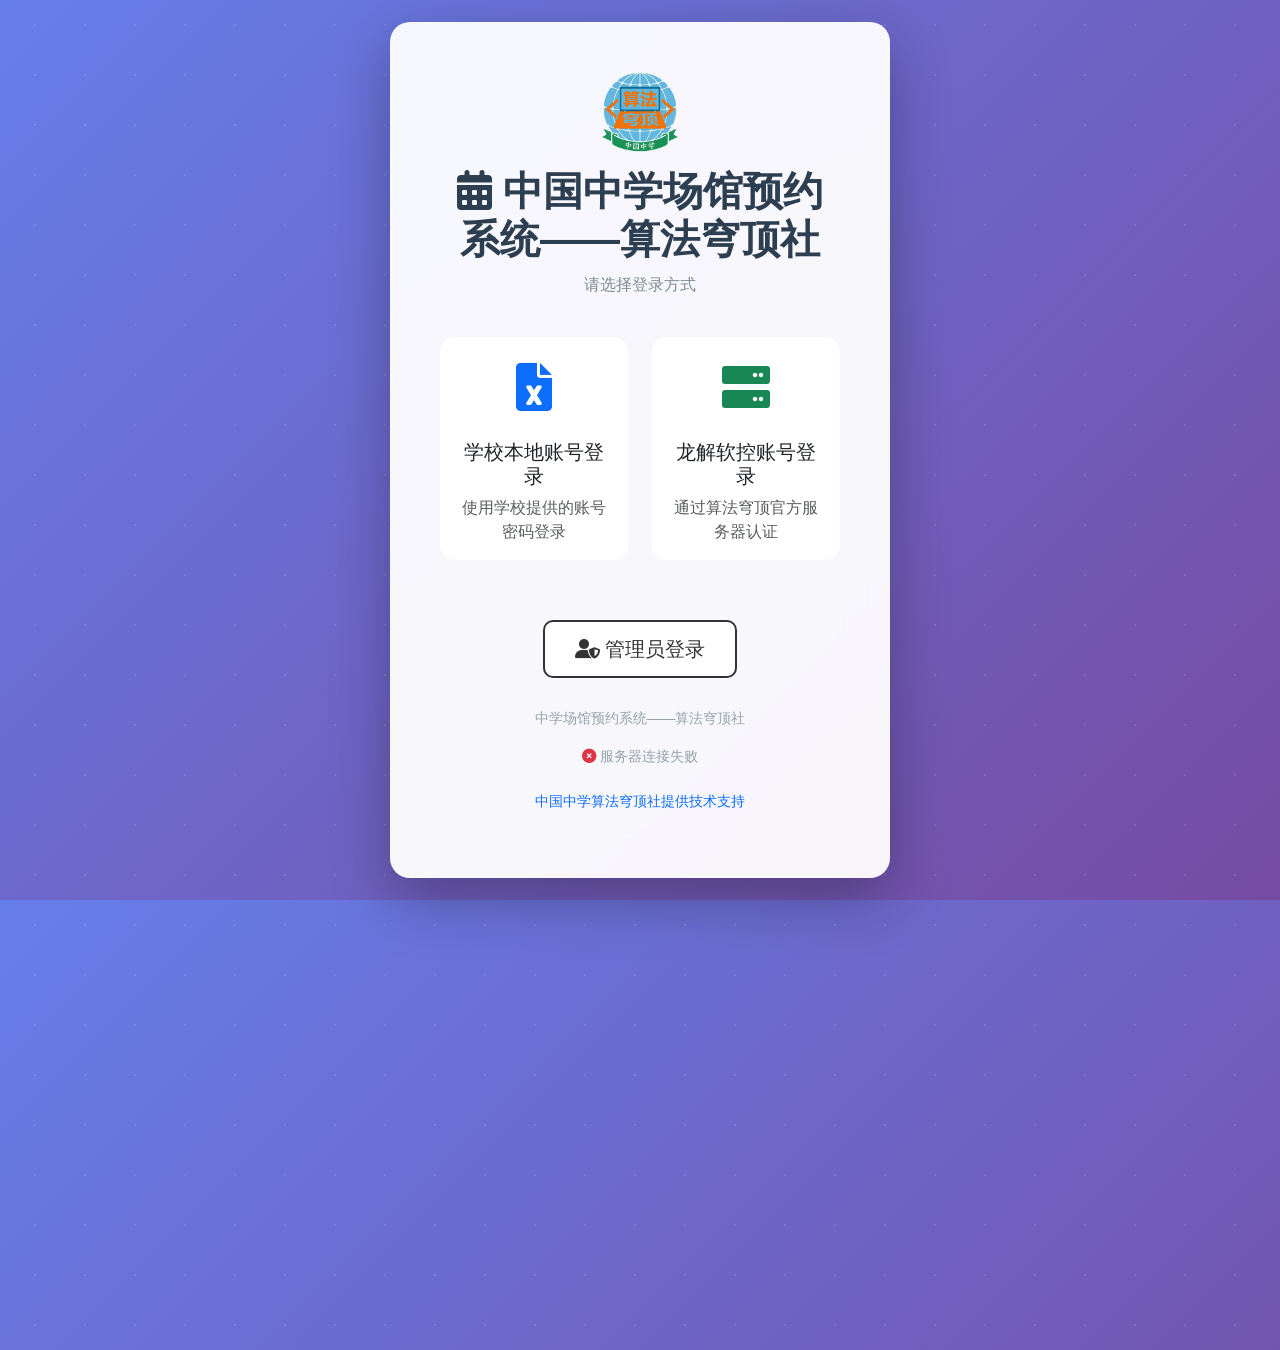
==== templates/index.html @ b03fac3a "feat: 管理员身份验证改造+数据查看导出+社团图标 1. 管理员登录改为身份验证(account_type==admin),参考xyz服务器实现;2. 控制面板新增预约数据查看与导出功能(系统选择" ====
<!DOCTYPE html>
<html lang="zh-CN">
<head>
    <meta charset="UTF-8">
    <meta name="viewport" content="width=device-width, initial-scale=1.0">
    <title>中国中学场馆预约系统——算法穹顶社 - 登录</title>
    <link rel="icon" href="/static/images/社团图标.png" type="image/png">
    <link href="https://cdn.jsdelivr.net/npm/bootstrap@5.1.3/dist/css/bootstrap.min.css" rel="stylesheet">
    <link rel="stylesheet" href="https://cdnjs.cloudflare.com/ajax/libs/font-awesome/6.0.0/css/all.min.css">
    <style>
        :root {
            --primary: #3498db;
            --success: #2ecc71;
            --danger: #e74c3c;
            --warning: #f39c12;
            --info: #1abc9c;
        }

        body {
            background: linear-gradient(135deg, #667eea 0%, #764ba2 100%);
            font-family: 'PingFang SC', 'Microsoft YaHei', 'Segoe UI', Tahoma, Geneva, Verdana, sans-serif;
            min-height: 100vh;
            display: flex;
            align-items: center;
            position: relative;
            overflow: hidden;
        }

        body::before {
            content: '';
            position: absolute;
            top: -50%;
            left: -50%;
            width: 200%;
            height: 200%;
            background: radial-gradient(circle, rgba(255, 255, 255, 0.1) 1px, transparent 1px);
            background-size: 50px 50px;
            animation: move 20s linear infinite;
        }

        @keyframes move {
            0% { transform: translate(0, 0); }
            100% { transform: translate(50px, 50px); }
        }

        .login-container {
            max-width: 500px;
            margin: 0 auto;
            padding: 50px;
            background: rgba(255, 255, 255, 0.95);
            backdrop-filter: blur(20px);
            border-radius: 20px;
            box-shadow: 0 20px 60px rgba(0, 0, 0, 0.3);
            position: relative;
            z-index: 1;
        }

        .login-header {
            text-align: center;
            margin-bottom: 40px;
        }

        .login-header h1 {
            color: #2c3e50;
            font-weight: 700;
            margin-bottom: 10px;
        }

        .login-header p {
            color: #7f8c8d;
        }

        .login-tabs .nav-link {
            border-radius: 10px 10px 0 0;
            font-weight: 500;
        }

        .login-card {
            border: none;
            border-radius: 15px;
            transition: all 0.3s ease;
            cursor: pointer;
            margin-bottom: 20px;
        }

        .login-card:hover {
            transform: translateY(-5px);
            box-shadow: 0 10px 30px rgba(0, 0, 0, 0.2);
        }

        .login-icon {
            font-size: 3rem;
            margin-bottom: 15px;
        }

        .btn-login {
            border-radius: 10px;
            padding: 12px 30px;
            font-weight: 600;
            background: linear-gradient(135deg, #667eea 0%, #764ba2 100%);
            border: none;
            transition: all 0.3s ease;
        }

        .btn-login:hover {
            transform: translateY(-2px);
            box-shadow: 0 10px 20px rgba(102, 126, 234, 0.4);
        }

        .form-control {
            border-radius: 10px;
            padding: 12px 15px;
            border: 2px solid #e0e0e0;
        }

        .form-control:focus {
            border-color: var(--primary);
            box-shadow: 0 0 0 0.25rem rgba(52, 152, 219, 0.25);
        }

        .alert-container {
            position: fixed;
            top: 20px;
            right: 20px;
            z-index: 9999;
            min-width: 300px;
        }

        .system-info {
            text-align: center;
            margin-top: 30px;
            color: #95a5a6;
            font-size: 0.9rem;
        }
    </style>
</head>
<body>
    <div class="container">
        <div class="login-container">
            <div class="login-header">
                <img src="/static/images/社团图标.png" alt="算法穹顶社" style="width:80px;height:80px;border-radius:15px;margin-bottom:15px;">
                <h1><i class="fas fa-calendar-alt"></i> 中国中学场馆预约系统——算法穹顶社</h1>
                <p>请选择登录方式</p>
            </div>

            <div class="row">
                <div class="col-md-6 mb-3">
                    <div class="card login-card" id="xlsxLoginCard">
                        <div class="card-body text-center">
                            <div class="login-icon text-primary">
                                <i class="fas fa-file-excel"></i>
                            </div>
                            <h5 class="card-title">学校本地账号登录</h5>
                            <p class="card-text text-muted">使用学校提供的账号密码登录</p>
                        </div>
                    </div>
                </div>
                <div class="col-md-6 mb-3">
                    <div class="card login-card" id="serverLoginCard">
                        <div class="card-body text-center">
                            <div class="login-icon text-success">
                                <i class="fas fa-server"></i>
                            </div>
                            <h5 class="card-title">龙解软控账号登录</h5>
                            <p class="card-text text-muted">通过算法穹顶官方服务器认证</p>
                        </div>
                    </div>
                </div>
            </div>

            <!-- XLSX登录表单 -->
            <div id="xlsxLoginForm" style="display: none;">
                <form id="xlsxLoginFormElement">
                    <div class="mb-3">
                        <label for="xlsxUsername" class="form-label">用户名</label>
                        <input type="text" class="form-control" id="xlsxUsername" placeholder="请输入用户名" required>
                    </div>
                    <div class="mb-3">
                        <label for="xlsxPassword" class="form-label">密码</label>
                        <input type="password" class="form-control" id="xlsxPassword" placeholder="请输入密码" required>
                    </div>
                    <div class="d-grid gap-2">
                        <button type="submit" class="btn btn-primary btn-login">
                            <i class="fas fa-sign-in-alt"></i> 登录
                        </button>
                        <button type="button" class="btn btn-outline-secondary" onclick="hideAllForms()">
                            <i class="fas fa-arrow-left"></i> 返回
                        </button>
                    </div>
                </form>
            </div>

            <!-- 服务器登录表单 -->
            <div id="serverLoginForm" style="display: none;">
                <form id="serverLoginFormElement">
                    <div class="mb-3">
                        <label for="serverUsername" class="form-label">用户名</label>
                        <input type="text" class="form-control" id="serverUsername" placeholder="请输入用户名" required>
                    </div>
                    <div class="mb-3">
                        <label for="serverPassword" class="form-label">密码</label>
                        <input type="password" class="form-control" id="serverPassword" placeholder="请输入密码" required>
                    </div>
                    <div class="d-grid gap-2">
                        <button type="submit" class="btn btn-success btn-login">
                            <i class="fas fa-sign-in-alt"></i> 登录
                        </button>
                        <button type="button" class="btn btn-outline-secondary" onclick="hideAllForms()">
                            <i class="fas fa-arrow-left"></i> 返回
                        </button>
                    </div>
                </form>
            </div>

            <div class="text-center mt-4 mb-3">
                <button class="btn btn-outline-dark btn-lg" onclick="goToAdminLogin()" style="border-radius: 10px; padding: 12px 30px; border: 2px solid rgba(0, 0, 0, 0.8); color: #333; background: rgba(255, 255, 255, 0.9); backdrop-filter: blur(10px);">
                    <i class="fas fa-user-shield"></i> 管理员登录
                </button>
            </div>

            <div class="system-info">
                <p>中学场馆预约系统——算法穹顶社</p>
                <p id="serverStatus">正在连接服务器...</p>
            </div>

            <!-- 技术支持信息 -->
            <div class="tech-support text-center mt-4">
                <p class="text-muted small">
                    <a href="https://longjieruankong.xyz/sfqd_club" target="_blank" class="text-decoration-none">
                        中国中学算法穹顶社提供技术支持
                    </a>
                </p>
            </div>
        </div>
    </div>

    <!-- 消息提示容器 -->
    <div class="alert-container" id="alertContainer"></div>

    <script src="https://cdn.jsdelivr.net/npm/bootstrap@5.1.3/dist/js/bootstrap.bundle.min.js"></script>
    <script>
        // 页面加载完成后初始化
        document.addEventListener('DOMContentLoaded', function() {
            // 绑定登录卡片点击事件
            document.getElementById('xlsxLoginCard').addEventListener('click', function() {
                showLoginForm('xlsx');
            });

            document.getElementById('serverLoginCard').addEventListener('click', function() {
                showLoginForm('server');
            });

            // 绑定表单提交事件
            document.getElementById('xlsxLoginFormElement').addEventListener('submit', function(e) {
                e.preventDefault();
                loginWithXLSX();
            });

            document.getElementById('serverLoginFormElement').addEventListener('submit', function(e) {
                e.preventDefault();
                loginWithServer();
            });

            // 检查服务器状态
            checkServerStatus();
        });

        // 显示登录表单
        function showLoginForm(type) {
            hideAllForms();

            if (type === 'xlsx') {
                document.getElementById('xlsxLoginForm').style.display = 'block';
            } else if (type === 'server') {
                document.getElementById('serverLoginForm').style.display = 'block';
            }
        }

        // 隐藏所有表单
        function hideAllForms() {
            document.getElementById('xlsxLoginForm').style.display = 'none';
            document.getElementById('serverLoginForm').style.display = 'none';
        }

        // 通过XLSX登录
        async function loginWithXLSX() {
            const username = document.getElementById('xlsxUsername').value.trim();
            const password = document.getElementById('xlsxPassword').value.trim();

            if (!username || !password) {
                showAlert('请输入用户名和密码', 'warning');
                return;
            }

            try {
                const response = await fetch('/api/login/xlsx', {
                    method: 'POST',
                    headers: {
                        'Content-Type': 'application/json'
                    },
                    body: JSON.stringify({ username, password })
                });

                const data = await response.json();

                if (data.success) {
                    showAlert('登录成功', 'success');
                    setTimeout(() => {
                        window.location.href = '/reservation';
                    }, 1000);
                } else {
                    showAlert(data.error || '登录失败', 'danger');
                }
            } catch (error) {
                showAlert('网络错误: ' + error.message, 'danger');
            }
        }

        // 通过服务器登录
        async function loginWithServer() {
            const username = document.getElementById('serverUsername').value.trim();
            const password = document.getElementById('serverPassword').value.trim();

            if (!username || !password) {
                showAlert('请输入用户名和密码', 'warning');
                return;
            }

            try {
                const response = await fetch('/api/login/server', {
                    method: 'POST',
                    headers: {
                        'Content-Type': 'application/json'
                    },
                    body: JSON.stringify({ username, password })
                });

                const data = await response.json();

                if (data.success) {
                    showAlert('登录成功', 'success');
                    setTimeout(() => {
                        window.location.href = '/reservation';
                    }, 1000);
                } else {
                    showAlert(data.error || '登录失败', 'danger');
                }
            } catch (error) {
                showAlert('网络错误: ' + error.message, 'danger');
            }
        }

        // 检查服务器状态
        async function checkServerStatus() {
            try {
                const response = await fetch('/api/system/info');
                if (response.ok) {
                    document.getElementById('serverStatus').innerHTML = '<i class="fas fa-check-circle text-success"></i> 服务器连接正常';
                } else {
                    document.getElementById('serverStatus').innerHTML = '<i class="fas fa-times-circle text-danger"></i> 服务器连接失败';
                }
            } catch {
                document.getElementById('serverStatus').innerHTML = '<i class="fas fa-times-circle text-danger"></i> 无法连接服务器';
            }
        }

        // 显示消息提示
        function showAlert(message, type = 'info', duration = 5000) {
            const alertContainer = document.getElementById('alertContainer');
            const alertId = 'alert-' + Date.now();

            const alertHtml = `
                <div id="${alertId}" class="alert alert-${type} alert-dismissible fade show" role="alert">
                    <i class="fas fa-${getAlertIcon(type)} me-2"></i>
                    ${message}
                    <button type="button" class="btn-close" data-bs-dismiss="alert"></button>
                </div>
            `;

            alertContainer.innerHTML += alertHtml;

            if (duration > 0) {
                setTimeout(() => {
                    const alert = document.getElementById(alertId);
                    if (alert) {
                        alert.remove();
                    }
                }, duration);
            }
        }

        // 获取提示图标
        function getAlertIcon(type) {
            switch(type) {
                case 'success': return 'check-circle';
                case 'warning': return 'exclamation-triangle';
                case 'danger': return 'times-circle';
                default: return 'info-circle';
            }
        }

        // 跳转到管理员登录页面
        function goToAdminLogin() {
            window.location.href = '/control';
        }
    </script>
</body>
</html>
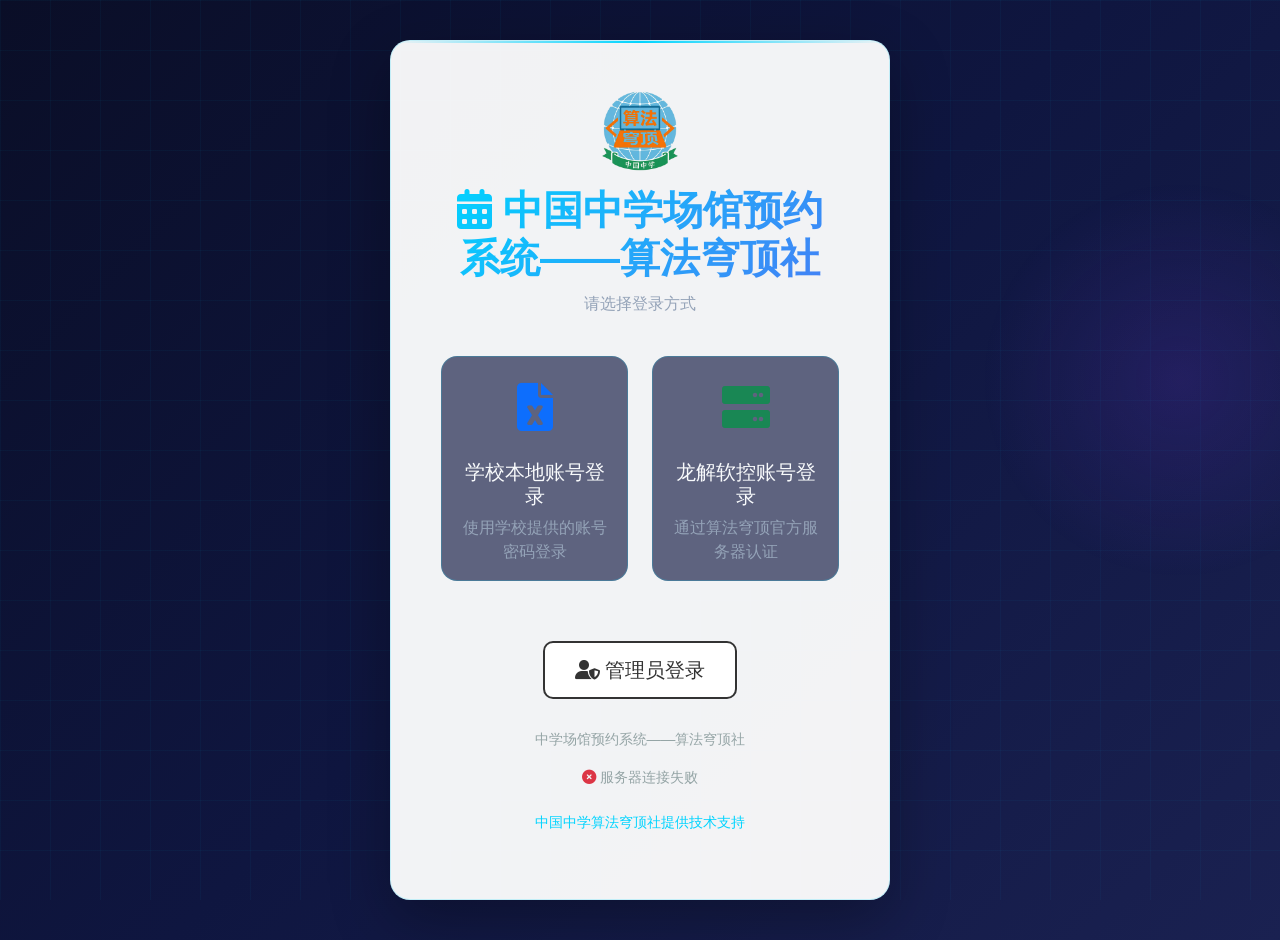
==== commit d2a32117: "feat: 全系统UI科技感优化 新增static/css/tech-theme.css科技感主题:1.CSS变量定义深蓝青科技色调;2.动态网格背景+浮动光球;3.玻璃态卡片(backdrop-fi" ====
--- a/templates/index.html
+++ b/templates/index.html
@@ -7,6 +7,7 @@
     <link rel="icon" href="/static/images/社团图标.png" type="image/png">
     <link href="https://cdn.jsdelivr.net/npm/bootstrap@5.1.3/dist/css/bootstrap.min.css" rel="stylesheet">
     <link rel="stylesheet" href="https://cdnjs.cloudflare.com/ajax/libs/font-awesome/6.0.0/css/all.min.css">
+    <link rel="stylesheet" href="/static/css/tech-theme.css">
     <style>
         :root {
             --primary: #3498db;
@@ -23,7 +24,8 @@
             display: flex;
             align-items: center;
             position: relative;
-            overflow: hidden;
+            overflow-x: hidden;
+            overflow-y: auto;
         }
 
         body::before {
@@ -134,18 +136,18 @@
         }
     </style>
 </head>
-<body>
-    <div class="container">
-        <div class="login-container">
-            <div class="login-header">
-                <img src="/static/images/社团图标.png" alt="算法穹顶社" style="width:80px;height:80px;border-radius:15px;margin-bottom:15px;">
-                <h1><i class="fas fa-calendar-alt"></i> 中国中学场馆预约系统——算法穹顶社</h1>
-                <p>请选择登录方式</p>
+<body class="t-tech-bg">
+    <div class="container t-page-enter">
+        <div class="login-container t-glass t-anim-pulse" style="margin-top: 40px; margin-bottom: 40px;">
+            <div class="login-header t-anim-fade-down">
+                <img src="/static/images/社团图标.png" alt="算法穹顶社" class="t-anim-float" style="width:80px;height:80px;border-radius:15px;margin-bottom:15px;">
+                <h1 class="t-text-gradient"><i class="fas fa-calendar-alt"></i> 中国中学场馆预约系统——算法穹顶社</h1>
+                <p class="t-text-dim">请选择登录方式</p>
             </div>
 
             <div class="row">
-                <div class="col-md-6 mb-3">
-                    <div class="card login-card" id="xlsxLoginCard">
+                <div class="col-md-6 mb-3 t-anim-fade-up t-delay-2">
+                    <div class="card login-card t-card-hover" id="xlsxLoginCard">
                         <div class="card-body text-center">
                             <div class="login-icon text-primary">
                                 <i class="fas fa-file-excel"></i>
@@ -155,8 +157,8 @@
                         </div>
                     </div>
                 </div>
-                <div class="col-md-6 mb-3">
-                    <div class="card login-card" id="serverLoginCard">
+                <div class="col-md-6 mb-3 t-anim-fade-up t-delay-3">
+                    <div class="card login-card t-card-hover" id="serverLoginCard">
                         <div class="card-body text-center">
                             <div class="login-icon text-success">
                                 <i class="fas fa-server"></i>
--- a/static/css/tech-theme.css
+++ b/static/css/tech-theme.css
@@ -0,0 +1,855 @@
+/* ============================================================
+   科技感主题 - 算法穹顶社预约系统
+   包含：CSS变量、动画关键帧、玻璃态、粒子背景、响应式
+   ============================================================ */
+
+/* ===== CSS 变量 ===== */
+:root {
+    /* 主色调 - 深蓝青科技风 */
+    --t-bg-dark: #0a0e27;
+    --t-bg-mid: #0f1640;
+    --t-bg-light: #1a2151;
+    --t-primary: #00d4ff;
+    --t-primary-dim: #0099cc;
+    --t-accent: #7c3aed;
+    --t-accent-glow: #a855f7;
+    --t-success: #10d97e;
+    --t-warning: #fbbf24;
+    --t-danger: #ef4444;
+    --t-info: #06b6d4;
+
+    /* 文字 */
+    --t-text: #e2e8f0;
+    --t-text-dim: #94a3b8;
+    --t-text-bright: #f8fafc;
+
+    /* 玻璃态 */
+    --t-glass-bg: rgba(15, 22, 64, 0.65);
+    --t-glass-border: rgba(0, 212, 255, 0.2);
+    --t-glass-shadow: 0 8px 32px rgba(0, 0, 0, 0.4);
+
+    /* 渐变 */
+    --t-gradient-primary: linear-gradient(135deg, #00d4ff 0%, #7c3aed 100%);
+    --t-gradient-bg: linear-gradient(135deg, #0a0e27 0%, #0f1640 50%, #1a2151 100%);
+    --t-gradient-glow: linear-gradient(135deg, rgba(0, 212, 255, 0.15) 0%, rgba(124, 58, 237, 0.15) 100%);
+
+    /* 动画时长 */
+    --t-transition: 0.3s cubic-bezier(0.4, 0, 0.2, 1);
+    --t-transition-slow: 0.6s cubic-bezier(0.4, 0, 0.2, 1);
+}
+
+/* ===== 全局背景 ===== */
+body.t-tech-bg {
+    background: var(--t-gradient-bg);
+    color: var(--t-text);
+    font-family: 'Inter', 'PingFang SC', 'Microsoft YaHei', 'Segoe UI', sans-serif;
+    min-height: 100vh;
+    overflow-x: hidden;
+    position: relative;
+}
+
+/* 动态网格背景 */
+body.t-tech-bg::before {
+    content: '';
+    position: fixed;
+    top: 0;
+    left: 0;
+    width: 100%;
+    height: 100%;
+    background-image:
+        linear-gradient(rgba(0, 212, 255, 0.04) 1px, transparent 1px),
+        linear-gradient(90deg, rgba(0, 212, 255, 0.04) 1px, transparent 1px);
+    background-size: 50px 50px;
+    animation: t-grid-move 25s linear infinite;
+    pointer-events: none;
+    z-index: 0;
+}
+
+/* 浮动光球 */
+body.t-tech-bg::after {
+    content: '';
+    position: fixed;
+    top: 20%;
+    right: -100px;
+    width: 400px;
+    height: 400px;
+    background: radial-gradient(circle, rgba(124, 58, 237, 0.15) 0%, transparent 70%);
+    border-radius: 50%;
+    animation: t-float-orb 15s ease-in-out infinite;
+    pointer-events: none;
+    z-index: 0;
+}
+
+@keyframes t-grid-move {
+    0% { transform: translate(0, 0); }
+    100% { transform: translate(50px, 50px); }
+}
+
+@keyframes t-float-orb {
+    0%, 100% { transform: translate(0, 0) scale(1); }
+    33% { transform: translate(-50px, 50px) scale(1.1); }
+    66% { transform: translate(30px, -30px) scale(0.9); }
+}
+
+/* ===== 玻璃态卡片 ===== */
+.t-glass {
+    background: var(--t-glass-bg);
+    backdrop-filter: blur(20px);
+    -webkit-backdrop-filter: blur(20px);
+    border: 1px solid var(--t-glass-border);
+    border-radius: 16px;
+    box-shadow: var(--t-glass-shadow);
+    position: relative;
+    overflow: hidden;
+}
+
+/* 卡片顶部光线条 */
+.t-glass::before {
+    content: '';
+    position: absolute;
+    top: 0;
+    left: 0;
+    right: 0;
+    height: 2px;
+    background: linear-gradient(90deg, transparent, var(--t-primary), transparent);
+    animation: t-scan-line 3s ease-in-out infinite;
+}
+
+@keyframes t-scan-line {
+    0%, 100% { opacity: 0.3; transform: scaleX(0.5); }
+    50% { opacity: 1; transform: scaleX(1); }
+}
+
+/* ===== 按钮 ===== */
+.t-btn {
+    position: relative;
+    padding: 10px 24px;
+    border: none;
+    border-radius: 10px;
+    font-weight: 600;
+    color: var(--t-text-bright);
+    background: var(--t-glass-bg);
+    border: 1px solid var(--t-glass-border);
+    cursor: pointer;
+    overflow: hidden;
+    transition: all var(--t-transition);
+    z-index: 1;
+}
+
+/* 按钮内部渐变扫光 */
+.t-btn::before {
+    content: '';
+    position: absolute;
+    top: 0;
+    left: -100%;
+    width: 100%;
+    height: 100%;
+    background: var(--t-gradient-primary);
+    opacity: 0;
+    transition: all 0.5s ease;
+    z-index: -1;
+}
+
+.t-btn:hover {
+    transform: translateY(-2px);
+    box-shadow: 0 8px 25px rgba(0, 212, 255, 0.3);
+    border-color: var(--t-primary);
+}
+
+.t-btn:hover::before {
+    left: 0;
+    opacity: 0.15;
+}
+
+.t-btn:active {
+    transform: translateY(0);
+}
+
+.t-btn-primary {
+    background: var(--t-gradient-primary);
+    border: none;
+    box-shadow: 0 4px 15px rgba(0, 212, 255, 0.4);
+}
+
+.t-btn-primary:hover {
+    box-shadow: 0 8px 30px rgba(0, 212, 255, 0.6);
+}
+
+.t-btn-success {
+    background: linear-gradient(135deg, var(--t-success), #059669);
+    border: none;
+}
+
+.t-btn-danger {
+    background: linear-gradient(135deg, var(--t-danger), #b91c1c);
+    border: none;
+}
+
+.t-btn-warning {
+    background: linear-gradient(135deg, var(--t-warning), #d97706);
+    border: none;
+    color: #1a2151;
+}
+
+/* ===== 导航栏 ===== */
+.t-navbar {
+    background: var(--t-glass-bg);
+    backdrop-filter: blur(20px);
+    -webkit-backdrop-filter: blur(20px);
+    border-bottom: 1px solid var(--t-glass-border);
+    box-shadow: 0 2px 20px rgba(0, 0, 0, 0.3);
+}
+
+.t-logo {
+    display: flex;
+    align-items: center;
+    gap: 10px;
+    text-decoration: none;
+}
+
+.t-logo img {
+    border-radius: 10px;
+    box-shadow: 0 0 20px rgba(0, 212, 255, 0.4);
+    transition: all var(--t-transition);
+}
+
+.t-logo:hover img {
+    box-shadow: 0 0 30px rgba(0, 212, 255, 0.7);
+    transform: rotate(360deg);
+    transition: all 0.8s ease;
+}
+
+/* ===== 表单控件 ===== */
+.t-input,
+.t-input:focus {
+    background: rgba(10, 14, 39, 0.6) !important;
+    border: 1px solid var(--t-glass-border) !important;
+    color: var(--t-text-bright) !important;
+    border-radius: 10px;
+    transition: all var(--t-transition);
+}
+
+.t-input:focus {
+    border-color: var(--t-primary) !important;
+    box-shadow: 0 0 0 3px rgba(0, 212, 255, 0.15), 0 0 20px rgba(0, 212, 255, 0.2) !important;
+}
+
+.t-input::placeholder {
+    color: var(--t-text-dim);
+}
+
+/* ===== 动画关键帧 ===== */
+
+/* 淡入上升 */
+@keyframes t-fade-up {
+    from { opacity: 0; transform: translateY(30px); }
+    to { opacity: 1; transform: translateY(0); }
+}
+
+/* 淡入下降 */
+@keyframes t-fade-down {
+    from { opacity: 0; transform: translateY(-30px); }
+    to { opacity: 1; transform: translateY(0); }
+}
+
+/* 缩放淡入 */
+@keyframes t-fade-scale {
+    from { opacity: 0; transform: scale(0.9); }
+    to { opacity: 1; transform: scale(1); }
+}
+
+/* 从左滑入 */
+@keyframes t-slide-left {
+    from { opacity: 0; transform: translateX(-40px); }
+    to { opacity: 1; transform: translateX(0); }
+}
+
+/* 从右滑入 */
+@keyframes t-slide-right {
+    from { opacity: 0; transform: translateX(40px); }
+    to { opacity: 1; transform: translateX(0); }
+}
+
+/* 脉冲发光 */
+@keyframes t-pulse-glow {
+    0%, 100% { box-shadow: 0 0 20px rgba(0, 212, 255, 0.3); }
+    50% { box-shadow: 0 0 40px rgba(0, 212, 255, 0.6); }
+}
+
+/* 数字滚动 */
+@keyframes t-count-up {
+    from { opacity: 0; transform: translateY(10px); }
+    to { opacity: 1; transform: translateY(0); }
+}
+
+/* 旋转加载 */
+@keyframes t-spin {
+    from { transform: rotate(0deg); }
+    to { transform: rotate(360deg); }
+}
+
+/* 闪烁 */
+@keyframes t-blink {
+    0%, 100% { opacity: 1; }
+    50% { opacity: 0.5; }
+}
+
+/* 渐变移动 */
+@keyframes t-gradient-shift {
+    0% { background-position: 0% 50%; }
+    50% { background-position: 100% 50%; }
+    100% { background-position: 0% 50%; }
+}
+
+/* 悬浮 */
+@keyframes t-float {
+    0%, 100% { transform: translateY(0); }
+    50% { transform: translateY(-8px); }
+}
+
+/* ===== 动画工具类 ===== */
+.t-anim-fade-up { animation: t-fade-up 0.6s cubic-bezier(0.4, 0, 0.2, 1) both; }
+.t-anim-fade-down { animation: t-fade-down 0.6s cubic-bezier(0.4, 0, 0.2, 1) both; }
+.t-anim-fade-scale { animation: t-fade-scale 0.5s cubic-bezier(0.4, 0, 0.2, 1) both; }
+.t-anim-slide-left { animation: t-slide-left 0.6s cubic-bezier(0.4, 0, 0.2, 1) both; }
+.t-anim-slide-right { animation: t-slide-right 0.6s cubic-bezier(0.4, 0, 0.2, 1) both; }
+.t-anim-pulse { animation: t-pulse-glow 2s ease-in-out infinite; }
+.t-anim-float { animation: t-float 3s ease-in-out infinite; }
+
+/* 延迟动画 */
+.t-delay-1 { animation-delay: 0.1s; }
+.t-delay-2 { animation-delay: 0.2s; }
+.t-delay-3 { animation-delay: 0.3s; }
+.t-delay-4 { animation-delay: 0.4s; }
+.t-delay-5 { animation-delay: 0.5s; }
+.t-delay-6 { animation-delay: 0.6s; }
+.t-delay-7 { animation-delay: 0.7s; }
+.t-delay-8 { animation-delay: 0.8s; }
+
+/* ===== 文字渐变 ===== */
+.t-text-gradient {
+    background: var(--t-gradient-primary);
+    background-size: 200% auto;
+    -webkit-background-clip: text;
+    -webkit-text-fill-color: transparent;
+    background-clip: text;
+    animation: t-gradient-shift 4s ease infinite;
+}
+
+/* ===== 卡片悬停效果 ===== */
+.t-card-hover {
+    transition: all var(--t-transition);
+}
+
+.t-card-hover:hover {
+    transform: translateY(-5px);
+    box-shadow: 0 15px 40px rgba(0, 212, 255, 0.2);
+    border-color: rgba(0, 212, 255, 0.4);
+}
+
+/* ===== 加载动画 ===== */
+.t-spinner {
+    width: 40px;
+    height: 40px;
+    border: 3px solid var(--t-glass-border);
+    border-top-color: var(--t-primary);
+    border-radius: 50%;
+    animation: t-spin 0.8s linear infinite;
+}
+
+/* ===== 标签/徽章 ===== */
+.t-badge {
+    display: inline-flex;
+    align-items: center;
+    gap: 4px;
+    padding: 3px 10px;
+    border-radius: 20px;
+    font-size: 0.75rem;
+    font-weight: 600;
+    background: var(--t-gradient-glow);
+    border: 1px solid var(--t-glass-border);
+    color: var(--t-primary);
+}
+
+/* ===== 状态指示器(带脉冲) ===== */
+.t-status-dot {
+    display: inline-block;
+    width: 8px;
+    height: 8px;
+    border-radius: 50%;
+    background: var(--t-success);
+    animation: t-pulse-glow 2s ease-in-out infinite;
+}
+
+.t-status-dot.offline {
+    background: var(--t-danger);
+}
+
+/* ===== 模态框科技风 ===== */
+.t-modal-content {
+    background: var(--t-glass-bg) !important;
+    backdrop-filter: blur(30px);
+    -webkit-backdrop-filter: blur(30px);
+    border: 1px solid var(--t-glass-border) !important;
+    border-radius: 16px !important;
+    color: var(--t-text) !important;
+    box-shadow: 0 20px 60px rgba(0, 0, 0, 0.5);
+}
+
+.t-modal-header {
+    border-bottom: 1px solid var(--t-glass-border) !important;
+}
+
+.t-modal-header .modal-title {
+    color: var(--t-text-bright) !important;
+}
+
+.t-modal-footer {
+    border-top: 1px solid var(--t-glass-border) !important;
+}
+
+.t-modal-content .btn-close {
+    filter: invert(1) brightness(2);
+}
+
+/* ===== 表格科技风 ===== */
+.t-table {
+    color: var(--t-text) !important;
+    border-color: var(--t-glass-border) !important;
+}
+
+.t-table thead th {
+    background: rgba(0, 212, 255, 0.1) !important;
+    color: var(--t-primary) !important;
+    border-color: var(--t-glass-border) !important;
+    font-weight: 600;
+    text-transform: uppercase;
+    font-size: 0.85rem;
+    letter-spacing: 0.5px;
+}
+
+.t-table tbody tr {
+    transition: all var(--t-transition);
+}
+
+.t-table tbody tr:hover {
+    background: rgba(0, 212, 255, 0.05) !important;
+}
+
+.t-table td,
+.t-table th {
+    border-color: var(--t-glass-border) !important;
+}
+
+/* ===== 下拉菜单科技风 ===== */
+.t-dropdown-menu {
+    background: var(--t-glass-bg) !important;
+    backdrop-filter: blur(20px);
+    -webkit-backdrop-filter: blur(20px);
+    border: 1px solid var(--t-glass-border) !important;
+    box-shadow: var(--t-glass-shadow) !important;
+}
+
+.t-dropdown-menu .dropdown-item {
+    color: var(--t-text) !important;
+    transition: all var(--t-transition);
+}
+
+.t-dropdown-menu .dropdown-item:hover,
+.t-dropdown-menu .dropdown-item:focus {
+    background: rgba(0, 212, 255, 0.15) !important;
+    color: var(--t-text-bright) !important;
+}
+
+.t-dropdown-menu .dropdown-divider {
+    border-color: var(--t-glass-border) !important;
+}
+
+/* ===== Alert 科技风 ===== */
+.t-alert {
+    border-radius: 10px;
+    border: 1px solid var(--t-glass-border);
+    backdrop-filter: blur(10px);
+    -webkit-backdrop-filter: blur(10px);
+}
+
+/* ===== 进度条 ===== */
+.t-progress {
+    background: rgba(10, 14, 39, 0.5);
+    border-radius: 10px;
+    overflow: hidden;
+    height: 6px;
+}
+
+.t-progress-bar {
+    background: var(--t-gradient-primary);
+    background-size: 200% auto;
+    animation: t-gradient-shift 2s ease infinite;
+    transition: width 0.5s ease;
+}
+
+/* ===== 滚动条美化 ===== */
+::-webkit-scrollbar {
+    width: 8px;
+    height: 8px;
+}
+
+::-webkit-scrollbar-track {
+    background: var(--t-bg-dark);
+}
+
+::-webkit-scrollbar-thumb {
+    background: var(--t-primary-dim);
+    border-radius: 4px;
+    transition: all var(--t-transition);
+}
+
+::-webkit-scrollbar-thumb:hover {
+    background: var(--t-primary);
+    box-shadow: 0 0 10px rgba(0, 212, 255, 0.5);
+}
+
+/* ===== 响应式 ===== */
+@media (max-width: 768px) {
+    .t-glass {
+        border-radius: 12px;
+    }
+
+    body.t-tech-bg::after {
+        width: 200px;
+        height: 200px;
+    }
+}
+
+@media (max-width: 576px) {
+    body.t-tech-bg::before {
+        background-size: 30px 30px;
+    }
+
+    .t-glass {
+        border-radius: 10px;
+    }
+}
+
+/* 减少动画偏好（无障碍） */
+@media (prefers-reduced-motion: reduce) {
+    *,
+    *::before,
+    *::after {
+        animation-duration: 0.01ms !important;
+        animation-iteration-count: 1 !important;
+        transition-duration: 0.01ms !important;
+    }
+}
+
+/* ===== 工具类 ===== */
+.t-text-bright { color: var(--t-text-bright) !important; }
+.t-text-dim { color: var(--t-text-dim) !important; }
+.t-text-primary { color: var(--t-primary) !important; }
+.t-text-accent { color: var(--t-accent-glow) !important; }
+.t-text-success { color: var(--t-success) !important; }
+.t-text-warning { color: var(--t-warning) !important; }
+.t-text-danger { color: var(--t-danger) !important; }
+
+.t-bg-glass { background: var(--t-glass-bg) !important; }
+.t-border-glass { border-color: var(--t-glass-border) !important; }
+
+.t-hidden { display: none !important; }
+
+/* 过渡效果全局应用 */
+.t-tech-bg * {
+    box-sizing: border-box;
+}
+
+/* Bootstrap 覆盖 - 让 Bootstrap 组件融入科技风 */
+.t-tech-bg .card {
+    background: var(--t-glass-bg);
+    backdrop-filter: blur(20px);
+    -webkit-backdrop-filter: blur(20px);
+    border: 1px solid var(--t-glass-border);
+    border-radius: 16px;
+    color: var(--t-text);
+}
+
+.t-tech-bg .card-header {
+    background: rgba(0, 212, 255, 0.08);
+    border-bottom: 1px solid var(--t-glass-border);
+    color: var(--t-text-bright);
+}
+
+.t-tech-bg .form-control,
+.t-tech-bg .form-select {
+    background: rgba(10, 14, 39, 0.6);
+    border: 1px solid var(--t-glass-border);
+    color: var(--t-text-bright);
+    border-radius: 10px;
+    transition: all var(--t-transition);
+}
+
+.t-tech-bg .form-control:focus,
+.t-tech-bg .form-select:focus {
+    background: rgba(10, 14, 39, 0.8);
+    border-color: var(--t-primary);
+    color: var(--t-text-bright);
+    box-shadow: 0 0 0 3px rgba(0, 212, 255, 0.15), 0 0 20px rgba(0, 212, 255, 0.2);
+}
+
+.t-tech-bg .form-control::placeholder {
+    color: var(--t-text-dim);
+}
+
+.t-tech-bg .form-label {
+    color: var(--t-text-dim);
+    font-weight: 500;
+    font-size: 0.9rem;
+}
+
+.t-tech-bg .form-text {
+    color: var(--t-text-dim);
+}
+
+.t-tech-bg .text-muted {
+    color: var(--t-text-dim) !important;
+}
+
+.t-tech-bg .form-check-input {
+    background-color: rgba(10, 14, 39, 0.6);
+    border-color: var(--t-glass-border);
+}
+
+.t-tech-bg .form-check-input:checked {
+    background-color: var(--t-primary);
+    border-color: var(--t-primary);
+}
+
+.t-tech-bg .form-switch .form-check-input:checked {
+    background-color: var(--t-primary);
+}
+
+.t-tech-bg .nav-link {
+    color: var(--t-text-dim);
+    transition: all var(--t-transition);
+}
+
+.t-tech-bg .nav-link:hover,
+.t-tech-bg .nav-link.active {
+    color: var(--t-primary);
+}
+
+.t-tech-bg .list-group-item {
+    background: rgba(15, 22, 64, 0.4);
+    border: 1px solid var(--t-glass-border);
+    color: var(--t-text);
+    transition: all var(--t-transition);
+}
+
+.t-tech-bg .list-group-item:hover {
+    background: rgba(0, 212, 255, 0.08);
+    border-color: rgba(0, 212, 255, 0.3);
+}
+
+.t-tech-bg .alert {
+    border-radius: 10px;
+    backdrop-filter: blur(10px);
+    -webkit-backdrop-filter: blur(10px);
+}
+
+.t-tech-bg .alert-info {
+    background: rgba(6, 182, 212, 0.15);
+    border-color: rgba(6, 182, 212, 0.3);
+    color: #67e8f9;
+}
+
+.t-tech-bg .alert-success {
+    background: rgba(16, 217, 126, 0.15);
+    border-color: rgba(16, 217, 126, 0.3);
+    color: #6ee7b7;
+}
+
+.t-tech-bg .alert-warning {
+    background: rgba(251, 191, 36, 0.15);
+    border-color: rgba(251, 191, 36, 0.3);
+    color: #fcd34d;
+}
+
+.t-tech-bg .alert-danger {
+    background: rgba(239, 68, 68, 0.15);
+    border-color: rgba(239, 68, 68, 0.3);
+    color: #fca5a5;
+}
+
+.t-tech-bg hr {
+    border-color: var(--t-glass-border);
+    opacity: 0.5;
+}
+
+.t-tech-bg .text-dark {
+    color: var(--t-text-bright) !important;
+}
+
+.t-tech-bg h1, .t-tech-bg h2, .t-tech-bg h3,
+.t-tech-bg h4, .t-tech-bg h5, .t-tech-bg h6 {
+    color: var(--t-text-bright);
+}
+
+.t-tech-bg a {
+    color: var(--t-primary);
+    transition: all var(--t-transition);
+}
+
+.t-tech-bg a:hover {
+    color: var(--t-accent-glow);
+}
+
+.t-tech-bg .badge {
+    font-weight: 600;
+}
+
+.t-tech-bg .btn-secondary {
+    background: rgba(15, 22, 64, 0.6);
+    border: 1px solid var(--t-glass-border);
+    color: var(--t-text);
+}
+
+.t-tech-bg .btn-secondary:hover {
+    background: rgba(0, 212, 255, 0.15);
+    border-color: var(--t-primary);
+    color: var(--t-text-bright);
+}
+
+.t-tech-bg .btn-primary {
+    background: var(--t-gradient-primary);
+    border: none;
+    box-shadow: 0 4px 15px rgba(0, 212, 255, 0.3);
+}
+
+.t-tech-bg .btn-primary:hover {
+    box-shadow: 0 8px 25px rgba(0, 212, 255, 0.5);
+    transform: translateY(-2px);
+}
+
+.t-tech-bg .btn-success {
+    background: linear-gradient(135deg, var(--t-success), #059669);
+    border: none;
+}
+
+.t-tech-bg .btn-danger {
+    background: linear-gradient(135deg, var(--t-danger), #b91c1c);
+    border: none;
+}
+
+.t-tech-bg .btn-warning {
+    background: linear-gradient(135deg, var(--t-warning), #d97706);
+    border: none;
+    color: #1a2151;
+}
+
+.t-tech-bg .btn-info {
+    background: linear-gradient(135deg, var(--t-info), #0891b2);
+    border: none;
+}
+
+.t-tech-bg .btn-outline-primary {
+    border-color: var(--t-primary);
+    color: var(--t-primary);
+}
+
+.t-tech-bg .btn-outline-primary:hover {
+    background: var(--t-primary);
+    color: var(--t-bg-dark);
+}
+
+.t-tech-bg .modal-content {
+    background: var(--t-glass-bg);
+    backdrop-filter: blur(30px);
+    -webkit-backdrop-filter: blur(30px);
+    border: 1px solid var(--t-glass-border);
+    border-radius: 16px;
+    color: var(--t-text);
+    box-shadow: 0 20px 60px rgba(0, 0, 0, 0.5);
+}
+
+.t-tech-bg .modal-header {
+    border-bottom: 1px solid var(--t-glass-border);
+}
+
+.t-tech-bg .modal-header .modal-title {
+    color: var(--t-text-bright);
+}
+
+.t-tech-bg .modal-footer {
+    border-top: 1px solid var(--t-glass-border);
+}
+
+.t-tech-bg .modal .btn-close {
+    filter: invert(1) brightness(2);
+}
+
+.t-tech-bg .dropdown-menu {
+    background: var(--t-glass-bg);
+    backdrop-filter: blur(20px);
+    -webkit-backdrop-filter: blur(20px);
+    border: 1px solid var(--t-glass-border);
+    box-shadow: var(--t-glass-shadow);
+}
+
+.t-tech-bg .dropdown-item {
+    color: var(--t-text);
+    transition: all var(--t-transition);
+}
+
+.t-tech-bg .dropdown-item:hover,
+.t-tech-bg .dropdown-item:focus {
+    background: rgba(0, 212, 255, 0.15);
+    color: var(--t-text-bright);
+}
+
+.t-tech-bg .dropdown-divider {
+    border-color: var(--t-glass-border);
+}
+
+.t-tech-bg .table {
+    color: var(--t-text);
+    border-color: var(--t-glass-border);
+}
+
+.t-tech-bg .table thead th {
+    background: rgba(0, 212, 255, 0.1);
+    color: var(--t-primary);
+    border-color: var(--t-glass-border);
+    font-weight: 600;
+}
+
+.t-tech-bg .table tbody tr {
+    transition: all var(--t-transition);
+}
+
+.t-tech-bg .table tbody tr:hover {
+    background: rgba(0, 212, 255, 0.05);
+}
+
+.t-tech-bg .table td,
+.t-tech-bg .table th {
+    border-color: var(--t-glass-border);
+}
+
+.t-tech-bg .navbar {
+    background: var(--t-glass-bg);
+    backdrop-filter: blur(20px);
+    -webkit-backdrop-filter: blur(20px);
+    border-bottom: 1px solid var(--t-glass-border);
+    box-shadow: 0 2px 20px rgba(0, 0, 0, 0.3);
+}
+
+.t-tech-bg .navbar-brand {
+    color: var(--t-text-bright);
+}
+
+.t-tech-bg .card {
+    animation: t-fade-up 0.5s cubic-bezier(0.4, 0, 0.2, 1) both;
+}
+
+/* 页面切换淡入 */
+.t-page-enter {
+    animation: t-fade-up 0.4s cubic-bezier(0.4, 0, 0.2, 1) both;
+}
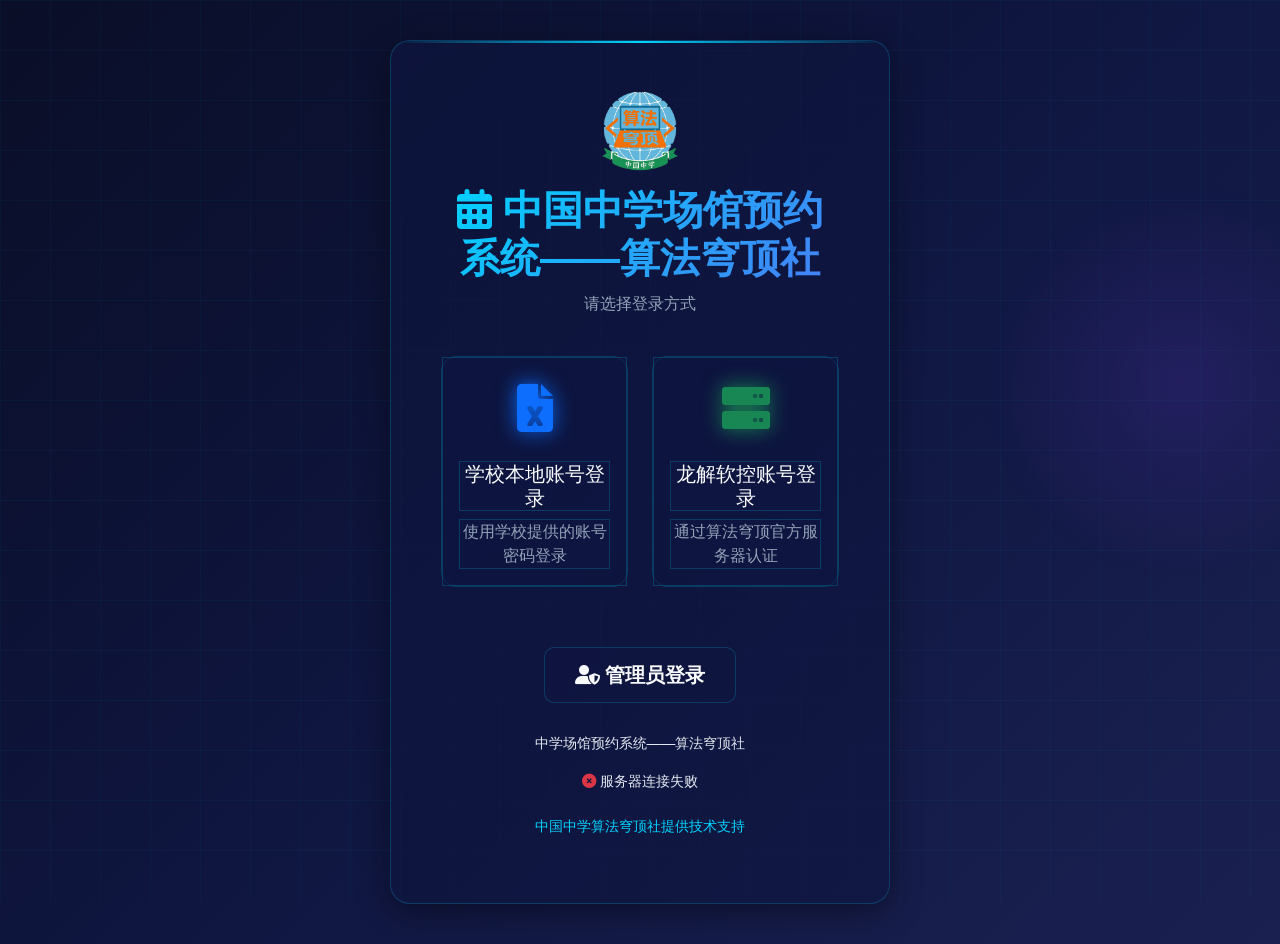
==== commit fef497ce: "fix: 卡片白色背景导致浅色标题看不清 问题:三个页面的内联style标签中定义了白色背景(rgba(255,255,255,0.95)和white),覆盖了科技主题的深色玻璃态背景,导致浅色标题文" ====
--- a/templates/index.html
+++ b/templates/index.html
@@ -215,7 +215,7 @@
             </div>
 
             <div class="text-center mt-4 mb-3">
-                <button class="btn btn-outline-dark btn-lg" onclick="goToAdminLogin()" style="border-radius: 10px; padding: 12px 30px; border: 2px solid rgba(0, 0, 0, 0.8); color: #333; background: rgba(255, 255, 255, 0.9); backdrop-filter: blur(10px);">
+                <button class="btn btn-lg t-btn" onclick="goToAdminLogin()" style="border-radius: 10px; padding: 12px 30px; border: 1px solid var(--t-glass-border);">
                     <i class="fas fa-user-shield"></i> 管理员登录
                 </button>
             </div>
--- a/static/css/tech-theme.css
+++ b/static/css/tech-theme.css
@@ -853,3 +853,130 @@
 .t-page-enter {
     animation: t-fade-up 0.4s cubic-bezier(0.4, 0, 0.2, 1) both;
 }
+
+/* ============================================================
+   白色背景覆盖 - 修复内联样式中的白色背景
+   用 body.t-tech-bg 前缀提高优先级，覆盖各页面 <style> 中的白色背景
+   ============================================================ */
+
+/* index.html */
+body.t-tech-bg .login-container {
+    background: var(--t-glass-bg) !important;
+    border: 1px solid var(--t-glass-border) !important;
+    box-shadow: var(--t-glass-shadow) !important;
+}
+
+body.t-tech-bg .login-header h1 {
+    color: var(--t-text-bright) !important;
+}
+
+body.t-tech-bg .login-header p {
+    color: var(--t-text-dim) !important;
+}
+
+body.t-tech-bg .login-card {
+    background: rgba(15, 22, 64, 0.5) !important;
+    border: 1px solid var(--t-glass-border) !important;
+    color: var(--t-text) !important;
+}
+
+body.t-tech-bg .login-card .card-title {
+    color: var(--t-text-bright) !important;
+}
+
+body.t-tech-bg .login-card .card-text {
+    color: var(--t-text-dim) !important;
+}
+
+body.t-tech-bg .login-icon {
+    text-shadow: 0 0 20px currentColor;
+}
+
+body.t-tech-bg .system-info {
+    color: var(--t-text-dim) !important;
+}
+
+/* reservation.html */
+body.t-tech-bg .navbar {
+    background: var(--t-glass-bg) !important;
+    backdrop-filter: blur(20px);
+    -webkit-backdrop-filter: blur(20px);
+}
+
+body.t-tech-bg .system-tabs {
+    background: var(--t-glass-bg) !important;
+    border: 1px solid var(--t-glass-border) !important;
+    border-radius: 12px;
+}
+
+body.t-tech-bg .field-card {
+    background: rgba(15, 22, 64, 0.5) !important;
+    border: 1px solid var(--t-glass-border) !important;
+    color: var(--t-text) !important;
+}
+
+body.t-tech-bg .field-card.booked {
+    background: rgba(0, 212, 255, 0.1) !important;
+    border-color: var(--t-primary) !important;
+}
+
+body.t-tech-bg .session-card {
+    background: rgba(15, 22, 64, 0.5) !important;
+    border: 1px solid var(--t-glass-border) !important;
+    color: var(--t-text) !important;
+}
+
+body.t-tech-bg .user-info {
+    background: var(--t-glass-bg) !important;
+    border: 1px solid var(--t-glass-border) !important;
+    color: var(--t-text) !important;
+}
+
+body.t-tech-bg .date-selector {
+    background: var(--t-glass-bg) !important;
+    border: 1px solid var(--t-glass-border) !important;
+    color: var(--t-text) !important;
+}
+
+/* control_panel.html */
+body.t-tech-bg .login-box {
+    background: var(--t-glass-bg) !important;
+    border: 1px solid var(--t-glass-border) !important;
+    color: var(--t-text) !important;
+}
+
+body.t-tech-bg .system-control-card {
+    background: rgba(15, 22, 64, 0.5) !important;
+    border: 1px solid var(--t-glass-border) !important;
+    color: var(--t-text) !important;
+}
+
+body.t-tech-bg .server-config-card {
+    background: rgba(15, 22, 64, 0.5) !important;
+    border: 1px solid var(--t-glass-border) !important;
+    color: var(--t-text) !important;
+}
+
+/* 通用：覆盖所有内联白色背景的兜底规则 */
+body.t-tech-bg [class*="card"]:not(.t-glass) {
+    background: rgba(15, 22, 64, 0.5);
+    border: 1px solid var(--t-glass-border);
+    color: var(--t-text);
+}
+
+/* 确保所有标题文字在深色背景上可读 */
+body.t-tech-bg h1, body.t-tech-bg h2, body.t-tech-bg h3,
+body.t-tech-bg h4, body.t-tech-bg h5, body.t-tech-bg h6,
+body.t-tech-bg .card-title, body.t-tech-bg .modal-title {
+    color: var(--t-text-bright) !important;
+}
+
+body.t-tech-bg p, body.t-tech-bg span, body.t-tech-bg label,
+body.t-tech-bg .card-text, body.t-tech-bg .form-text {
+    color: var(--t-text);
+}
+
+body.t-tech-bg .text-muted,
+body.t-tech-bg .text-secondary {
+    color: var(--t-text-dim) !important;
+}
